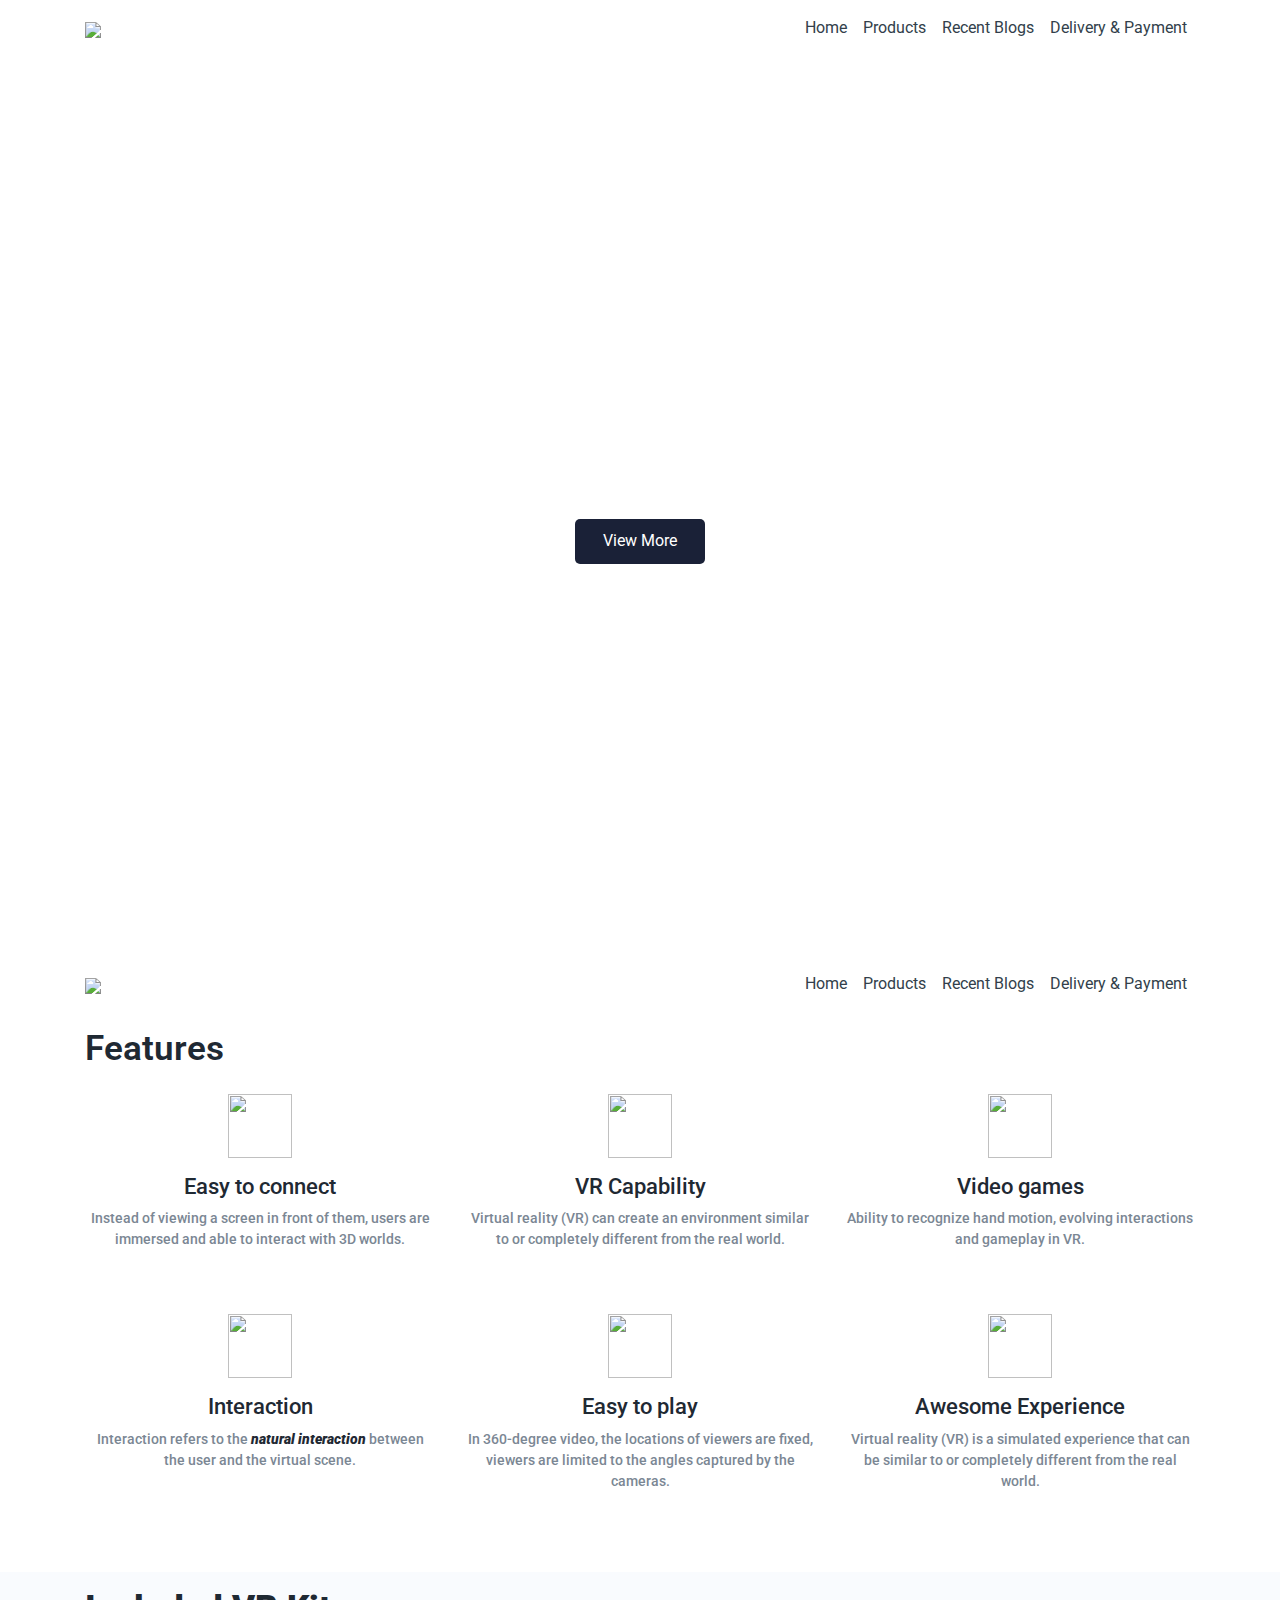
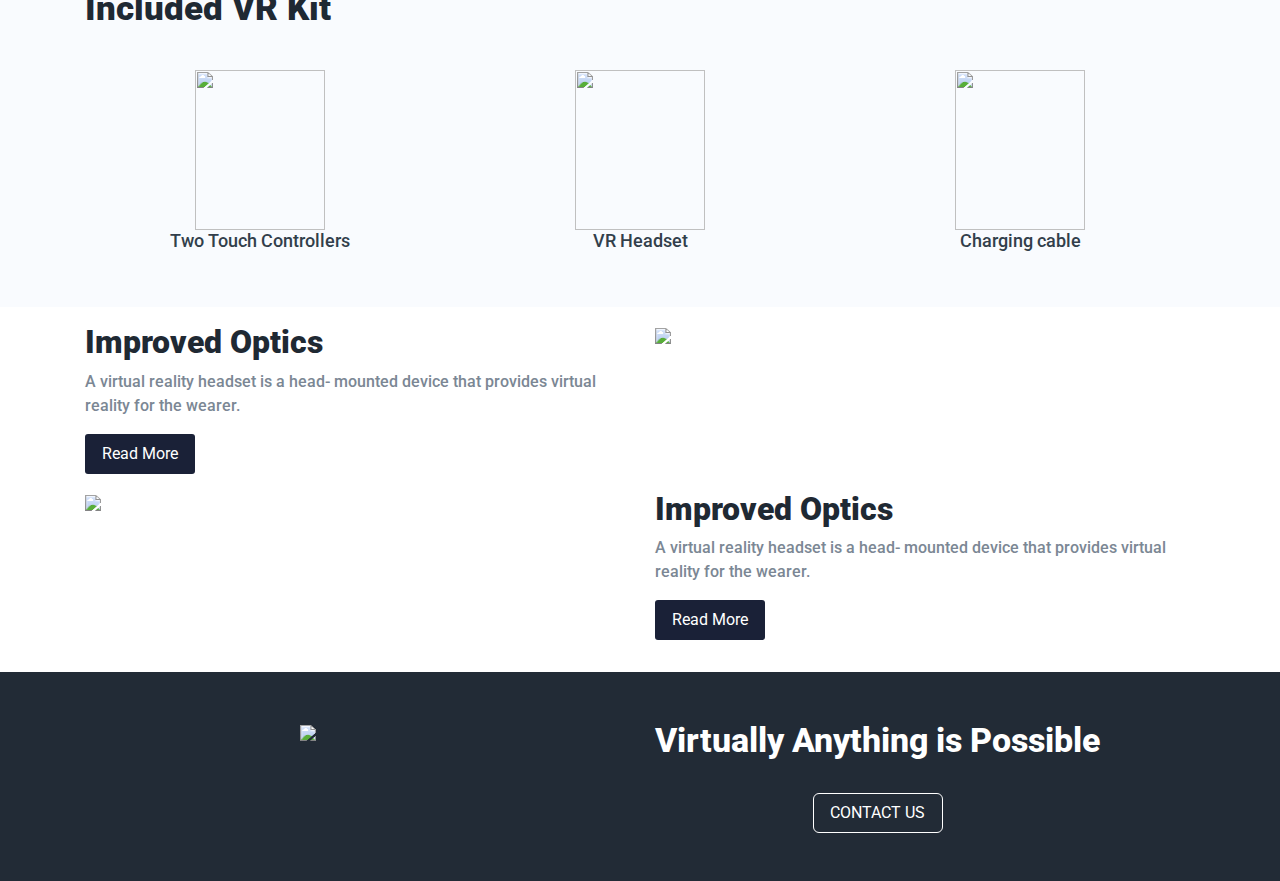
==== index.html @ 0f0fc397 "final" ====
<!DOCTYPE html>
<html lan="en">
  <head>
    <meta charset="UTF-8" />
    <meta name="viewport" content="width=device-width, initial-scale=1.0" />
    <title>tourism</title>
    <link
      rel="stylesheet"
      href="https://stackpath.bootstrapcdn.com/bootstrap/4.5.2/css/bootstrap.min.css"
      integrity="sha384-JcKb8q3iqJ61gNV9KGb8thSsNjpSL0n8PARn9HuZOnIxN0hoP+VmmDGMN5t9UJ0Z"
      crossorigin="anonymous"
    />
    <script
      src="https://code.jquery.com/jquery-3.5.1.slim.min.js"
      integrity="sha384-DfXdz2htPH0lsSSs5nCTpuj/zy4C+OGpamoFVy38MVBnE+IbbVYUew+OrCXaRkfj"
      crossorigin="anonymous"
    ></script>
    <script
      src="https://cdn.jsdelivr.net/npm/popper.js@1.16.1/dist/umd/popper.min.js"
      integrity="sha384-9/reFTGAW83EW2RDu2S0VKaIzap3H66lZH81PoYlFhbGU+6BZp6G7niu735Sk7lN"
      crossorigin="anonymous"
    ></script>
    <script
      src="https://stackpath.bootstrapcdn.com/bootstrap/4.5.2/js/bootstrap.min.js"
      integrity="sha384-B4gt1jrGC7Jh4AgTPSdUtOBvfO8shuf57BaghqFfPlYxofvL8/KUEfYiJOMMV+rV"
      crossorigin="anonymous"
    ></script>
    <link rel="stylesheet" href="index.css" />
  </head>

  <body>
    <!--============================== Home section ==============================-->
    <div id="sectionHome">
      <nav class="navbar navbar-expand-lg navbar-light bg-white">
        <div class="container">
          <a class="navbar-brand" href="index.html">
            <img
              class="VRWebsite-logo"
              src=" https://d1tgh8fmlzexmh.cloudfront.net/ccbp-responsive-website/vr-logo-img.png"
            />
          </a>
          <button
            class="navbar-toggler"
            type="button"
            data-toggle="collapse"
            data-target="#navbarNavAltMarkup"
            aria-controls="navbarNavAltMarkup"
            aria-expanded="false"
            aria-label="Toggle navigation"
          >
            <span class="navbar-toggler-icon"></span>
          </button>
          <div class="collapse navbar-collapse" id="navbarNavAltMarkup">
            <div class="navbar-nav ml-auto">
              <a
                id="VRWebsite-navitem1"
                class="nav-link active"
                href="#sectionHome"
                >Home <span class="sr-only">(current)</span></a
              >
              <a
                id="VRWebsite-navitem2"
                class="nav-link"
                href="products/index.html"
                >Products</a
              >
              <a
                id="VRWebsite-navitem3"
                class="nav-link"
                href="blogs/index.html"
              >
                Recent Blogs
              </a>
              <a id="VRWebsite-navitem4" class="nav-link" href="#"
                >Delivery & Payment</a
              >
            </div>
          </div>
        </div>
      </nav>
      <div
        class="VRWebsite-Banner-section-bg-container d-flex flex-column justify-content-center"
      >
        <div class="text-center">
          <h1 class="VRWebsite-Banner-section-heading mb-3">
            The Revolution in Virtual Reality
          </h1>
          <button
            class="VRWebsite-Banner-section-button"
            onclick="display('sectionMoreDetails')"
          >
            View More
          </button>
        </div>
      </div>
    </div>

    <!--===========================================================================================-->

    <!--============================== More Details section ==============================-->
    <div id="sectionMoreDetails">
      <nav class="navbar navbar-expand-lg navbar-light bg-white">
        <div class="container">
          <a class="navbar-brand" href="index.html">
            <img
              class="VRWebsite-logo"
              src=" https://d1tgh8fmlzexmh.cloudfront.net/ccbp-responsive-website/vr-logo-img.png"
            />
          </a>
          <button
            class="navbar-toggler"
            type="button"
            data-toggle="collapse"
            data-target="#navbarNavAltMarkup"
            aria-controls="navbarNavAltMarkup"
            aria-expanded="false"
            aria-label="Toggle navigation"
          >
            <span class="navbar-toggler-icon"></span>
          </button>
          <div class="collapse navbar-collapse" id="navbarNavAltMarkup">
            <div class="navbar-nav ml-auto">
              <a
                id="VRWebsite-navitem1"
                class="nav-link active"
                onClick="display('sectionHome')"
                >Home <span class="sr-only">(current)</span></a
              >
              <a
                id="VRWebsite-navitem2"
                class="nav-link"
                href="products/index.html"
                >Products</a
              >
              <a
                id="VRWebsite-navitem3"
                class="nav-link"
                href="blogs/index.html"
              >
                Recent Blogs
              </a>
              <a id="VRWebsite-navitem4" class="nav-link" href="#"
                >Delivery & Payment</a
              >
            </div>
          </div>
        </div>
      </nav>
      <!--============================== Features section ==============================-->
      <div class="pt-3 pb-3">
        <div class="container">
          <div class="row">
            <div class="col-12">
              <h1 class="VRWebsite-Features-Title pb-3">Features</h1>
            </div>
            <div class="col-12 col-md-4 mb-5">
              <div class="VRWebsite-Features-Section-card">
                <img
                  class="VRWebsite-Features-Section-image"
                  src="https://d1tgh8fmlzexmh.cloudfront.net/ccbp-responsive-website/easy-connect-img.png"
                />
                <h1 class="VRWebsite-Features-Section-Title pt-3">
                  Easy to connect
                </h1>
                <p class="VRWebsite-Features-Section-description">
                  Instead of viewing a screen in front of them, users are
                  immersed and able to interact with 3D worlds.
                </p>
              </div>
            </div>
            <div class="col-12 col-md-4 mb-5">
              <div class="VRWebsite-Features-Section-card">
                <img
                  class="VRWebsite-Features-Section-image"
                  src="https://d1tgh8fmlzexmh.cloudfront.net/ccbp-responsive-website/vr-capability-img.png"
                />
                <h1 class="VRWebsite-Features-Section-Title pt-3">
                  VR Capability
                </h1>
                <p class="VRWebsite-Features-Section-description">
                  Virtual reality (VR) can create an environment similar to or
                  completely different from the real world.
                </p>
              </div>
            </div>
            <div class="col-12 col-md-4 mb-5">
              <div class="VRWebsite-Features-Section-card">
                <img
                  class="VRWebsite-Features-Section-image"
                  src="https://d1tgh8fmlzexmh.cloudfront.net/ccbp-responsive-website/video-games-img.png"
                />
                <h1 class="VRWebsite-Features-Section-Title pt-3">
                  Video games
                </h1>
                <p class="VRWebsite-Features-Section-description">
                  Ability to recognize hand motion, evolving interactions and
                  gameplay in VR.
                </p>
              </div>
            </div>
            <div class="col-12 col-md-4 mb-5">
              <div class="VRWebsite-Features-Section-card">
                <img
                  class="VRWebsite-Features-Section-image"
                  src="https://d1tgh8fmlzexmh.cloudfront.net/ccbp-responsive-website/interaction-img.png"
                />
                <h1 class="VRWebsite-Features-Section-Title pt-3">
                  Interaction
                </h1>
                <p class="VRWebsite-Features-Section-description">
                  Interaction refers to the
                  <span class="VRWebsite-Features-Section-card-highlight-text"
                    >natural interaction</span
                  >
                  between the user and the virtual scene.
                </p>
              </div>
            </div>
            <div class="col-12 col-md-4 mb-5">
              <div class="VRWebsite-Features-Section-card">
                <img
                  class="VRWebsite-Features-Section-image"
                  src="https://d1tgh8fmlzexmh.cloudfront.net/ccbp-responsive-website/easy-play-img.png"
                />
                <h1 class="VRWebsite-Features-Section-Title pt-3">
                  Easy to play
                </h1>
                <p class="VRWebsite-Features-Section-description">
                  In 360-degree video, the locations of viewers are fixed,
                  viewers are limited to the angles captured by the cameras.
                </p>
              </div>
            </div>
            <div class="col-12 col-md-4 mb-5">
              <div class="VRWebsite-Features-Section-card">
                <img
                  class="VRWebsite-Features-Section-image"
                  src="https://d1tgh8fmlzexmh.cloudfront.net/ccbp-responsive-website/experience-img.png"
                />
                <h1 class="VRWebsite-Features-Section-Title pt-3">
                  Awesome Experience
                </h1>
                <p class="VRWebsite-Features-Section-description">
                  Virtual reality (VR) is a simulated experience that can be
                  similar to or completely different from the real world.
                </p>
              </div>
            </div>
          </div>
        </div>
      </div>
      <!--===========================================================================================-->
      <!--============================== Kit section ==============================-->
      <div class="VRWebsite-Kit-Section pt-3 pb-3">
        <div class="container">
          <div class="row">
            <div class="col-12 mb-3">
              <h1 class="VRWebsite-Kit-Section-main-heading">
                Included VR Kit
              </h1>
            </div>
            <div class="col-12 mb-3 col-md-4">
              <div class="VRWebsite-Kit-Section-card-container p-3">
                <img
                  class="VRWebsite-Kit-Section-card-image"
                  src="https://d1tgh8fmlzexmh.cloudfront.net/ccbp-responsive-website/vr-kit-1-img.png"
                />
                <h1 class="VRWebsite-Kit-Section-card-title">
                  Two Touch Controllers
                </h1>
              </div>
            </div>
            <div class="col-12 mb-3 col-md-4">
              <div class="VRWebsite-Kit-Section-card-container p-3">
                <img
                  class="VRWebsite-Kit-Section-card-image"
                  src="https://d1tgh8fmlzexmh.cloudfront.net/ccbp-responsive-website/vr-kit-2-img.png"
                />
                <h1 class="VRWebsite-Kit-Section-card-title">VR Headset</h1>
              </div>
            </div>
            <div class="col-12 mb-3 col-md-4">
              <div class="VRWebsite-Kit-Section-card-container p-3">
                <img
                  class="VRWebsite-Kit-Section-card-image"
                  src="https://d1tgh8fmlzexmh.cloudfront.net/ccbp-responsive-website/vr-kit-3-img.png"
                />
                <h1 class="VRWebsite-Kit-Section-card-title">Charging cable</h1>
              </div>
            </div>
          </div>
        </div>
      </div>
      <!--===========================================================================================-->
      <!--============================== Optics and controller section ==============================-->
      <div class="pt-3 pb-3">
        <div class="container">
          <div class="row">
            <div class="col-12 col-md-6 order-1 order-md-2 mb-3">
              <img
                class="VRWebsite-Optics-and-Controllers-Section-card-image"
                src="https://d1tgh8fmlzexmh.cloudfront.net/ccbp-responsive-website/vr-optics-img.png"
              />
            </div>
            <div
              class="col-12 col-md-6 order-2 order-md-1 mb-3 d-flex flex-column justify-content-center"
            >
              <h1 class="VRWebsite-Optics-and-Controllers-Section-card-title">
                Improved Optics
              </h1>
              <p
                class="VRWebsite-Optics-and-Controllers-Section-card-description"
              >
                A virtual reality headset is a head- mounted device that
                provides virtual reality for the wearer.
              </p>
              <button
                class="VRWebsite-Optics-and-Controllers-Section-card-button"
              >
                Read More
              </button>
            </div>
            <div class="col-12 col-md-6 order-3 mb-3">
              <img
                class="VRWebsite-Optics-and-Controllers-Section-card-image"
                src="https://d1tgh8fmlzexmh.cloudfront.net/ccbp-responsive-website/vr-optics-img.png"
              />
            </div>
            <div
              class="col-12 col-md-6 order-4 mb-3 d-flex flex-column justify-content-center"
            >
              <h1 class="VRWebsite-Optics-and-Controllers-Section-card-title">
                Improved Optics
              </h1>
              <p
                class="VRWebsite-Optics-and-Controllers-Section-card-description"
              >
                A virtual reality headset is a head- mounted device that
                provides virtual reality for the wearer.
              </p>
              <button
                class="VRWebsite-Optics-and-Controllers-Section-card-button"
              >
                Read More
              </button>
            </div>
          </div>
        </div>
      </div>
      <!--===========================================================================================-->
      <!--============================== Contact us section ==============================-->
      <div class="VRWebsite-Contact-Us-Section-bg-container pt-5 pb-5">
        <div class="container">
          <div class="row">
            <div class="col-12 col-md-7 order-md-2">
              <h1 class="VRWebsite-Contact-Us-Section-mainheading mb-3">
                Virtually Anything is Possible
              </h1>
              <img
                class="VRWebsite-Contact-Us-Section-image d-md-none"
                src="https://d1tgh8fmlzexmh.cloudfront.net/ccbp-responsive-website/vr-set-img.png"
              />
              <button class="VRWebsite-Contact-Us-Section-button mt-3">
                CONTACT US
              </button>
            </div>
            <div class="col-md-5 d-none d-md-block order-md-1">
              <img
                class="VRWebsite-Contact-Us-Section-image"
                src="https://d1tgh8fmlzexmh.cloudfront.net/ccbp-responsive-website/vr-set-img.png"
              />
            </div>
          </div>
        </div>
      </div>
      <!--===========================================================================================-->
    </div>
    <!--===========================================================================================-->
    <!--============================== Optics and controller section ==============================-->
    <!--===========================================================================================-->
    <script
      type="text/javascript"
      src="https://d1tgh8fmlzexmh.cloudfront.net/ccbp-static-website/js/ccbp-ui-kit.js"
    ></script>
  </body>
</html>
---- index.css ----
@import url("https://fonts.googleapis.com/css2?family=Bree+Serif&family=Caveat:wght@400;700&family=Lobster&family=Monoton&family=Open+Sans:ital,wght@0,400;0,700;1,400;1,700&family=Playfair+Display+SC:ital,wght@0,400;0,700;1,700&family=Playfair+Display:ital,wght@0,400;0,700;1,700&family=Roboto:ital,wght@0,400;0,700;1,400;1,700&family=Source+Sans+Pro:ital,wght@0,400;0,700;1,700&family=Work+Sans:ital,wght@0,400;0,700;1,700&display=swap");

.VRWebsite-logo {
  height: 40px;
}

#VRWebsite-navitem1 {
  color: #323f4b;
  font-family: "Roboto";
}

#VRWebsite-navitem2 {
  color: #323f4b;
  font-family: "Roboto";
}

#VRWebsite-navitem3 {
  color: #323f4b;
  font-family: "Roboto";
}

#VRWebsite-navitem4 {
  color: #323f4b;
  font-family: "Roboto";
}

.VRWebsite-Banner-section-bg-container {
  background-image: url("https://d1tgh8fmlzexmh.cloudfront.net/ccbp-responsive-website/vr-banner-bg.png");
  background-size: cover;
  height: 100vh;
}

.VRWebsite-Banner-section-heading {
  color: white;
  font-family: "Roboto";
  font-size: 45px;
  font-weight: 500;
}

.VRWebsite-Banner-section-button {
  height: 45px;
  width: 130px;
  color: #ffffff;
  background-color: #1a2137;
  border-width: 0px;
  border-style: solid;
  border-radius: 5px;
}

/* Features section =====================*/

.VRWebsite-Features-Title {
  font-family: "Roboto";
  font-size: 35px;
  font-weight: 600;
  color: #1f2933;
}

.VRWebsite-Features-Section-card {
  text-align: center;
}

.VRWebsite-Features-Section-image {
  width: 64px;
  height: 64px;
}

.VRWebsite-Features-Section-Title {
  font-family: "Roboto";
  font-size: 22px;
  font-weight: 500;
  color: #1f2933;
}

.VRWebsite-Features-Section-description {
  font-family: "Roboto";
  font-size: 14px;
  font-weight: 500;
  color: #7b8794;
}

.VRWebsite-Features-Section-card-highlight-text {
  font-weight: 900;
  font-style: italic;
  color: #1f2933;
}
/*==============kit section===================== */

.VRWebsite-Kit-Section {
  background-color: #f9fbfe;
}

.VRWebsite-Kit-Section-main-heading {
  font-family: "Roboto";
  font-size: 35px;
  font-weight: 900;
  color: #1f2933;
}

.VRWebsite-Kit-Section-card-container {
  text-align: center;
}

.VRWebsite-Kit-Section-card-image {
  height: 160px;
  width: 130px;
}

.VRWebsite-Kit-Section-card-title {
  font-family: "Roboto";
  font-size: 18px;
  font-weight: 500;
  color: #323f4b;
}

/* optics and controller section*/

.VRWebsite-Optics-and-Controllers-Section-card-image {
  width: 100%;
}

.VRWebsite-Optics-and-Controllers-Section-card-title {
  font-family: "Roboto";
  font-size: 32px;
  font-weight: 900;
  color: #1f2933;
}

.VRWebsite-Optics-and-Controllers-Section-card-description {
  font-family: "Roboto";
  font-size: 16px;
  font-weight: 500;
  color: #7b8794;
}

.VRWebsite-Optics-and-Controllers-Section-card-button {
  background-color: #1a2137;
  color: #ffffff;
  height: 40px;
  width: 110px;
  font-family: "Roboto";
  font-size: 16px;
  border-width: 0px;
  border-radius: 3px;
}

/* Contact us */

.VRWebsite-Contact-Us-Section-bg-container {
  background-color: #222b36;
  text-align: center;
}

.VRWebsite-Contact-Us-Section-mainheading {
  color: #ffffff;
  font-family: "Roboto";
  font-size: 34px;
  font-weight: 800;
}

.VRWebsite-Contact-Us-Section-image {
  width: 90%;
}

.VRWebsite-Contact-Us-Section-button {
  height: 40px;
  width: 130px;
  color: #ffffff;
  background-color: transparent;
  font-family: "Roboto";
  border-style: solid;
  border-color: #ffffff;
  border-width: 1px;
  border-radius: 6px;
}

/* trending blog section */

.VRWebsite-Trending-Blogs-Section-mainheading {
  color: #1f2933;
  font-family: "Roboto";
  font-size: 34px;
  font-weight: 900;
}

.VRWebsite-Trending-Blogs-Section-card-image {
  width: 100%;
}

.VRWebsite-Trending-Blogs-Section-card-Title {
  color: #959ead;
  font-family: "Roboto";
  font-size: 12px;
  font-weight: 900;
}

.VRWebsite-Trending-Blogs-Section-card-description {
  color: #323f4b;
  font-family: "Roboto";
  font-size: 16px;
  font-weight: 700;
}

.VRWebsite-Trending-Blogs-Section-card-link {
  color: #1754a1;
  font-family: "Roboto";
  font-size: 13px;
  font-weight: 900;
}

.VRWebsite-Trending-Blogs-Section-button-align {
  text-align: center;
}

.VRWebsite-Trending-Blogs-Section-button {
  color: #ffffff;
  background-color: #1754a1;
  font-family: "Roboto";
  height: 40px;
  width: 135px;
  border-style: solid;
  border-width: 0px;
}
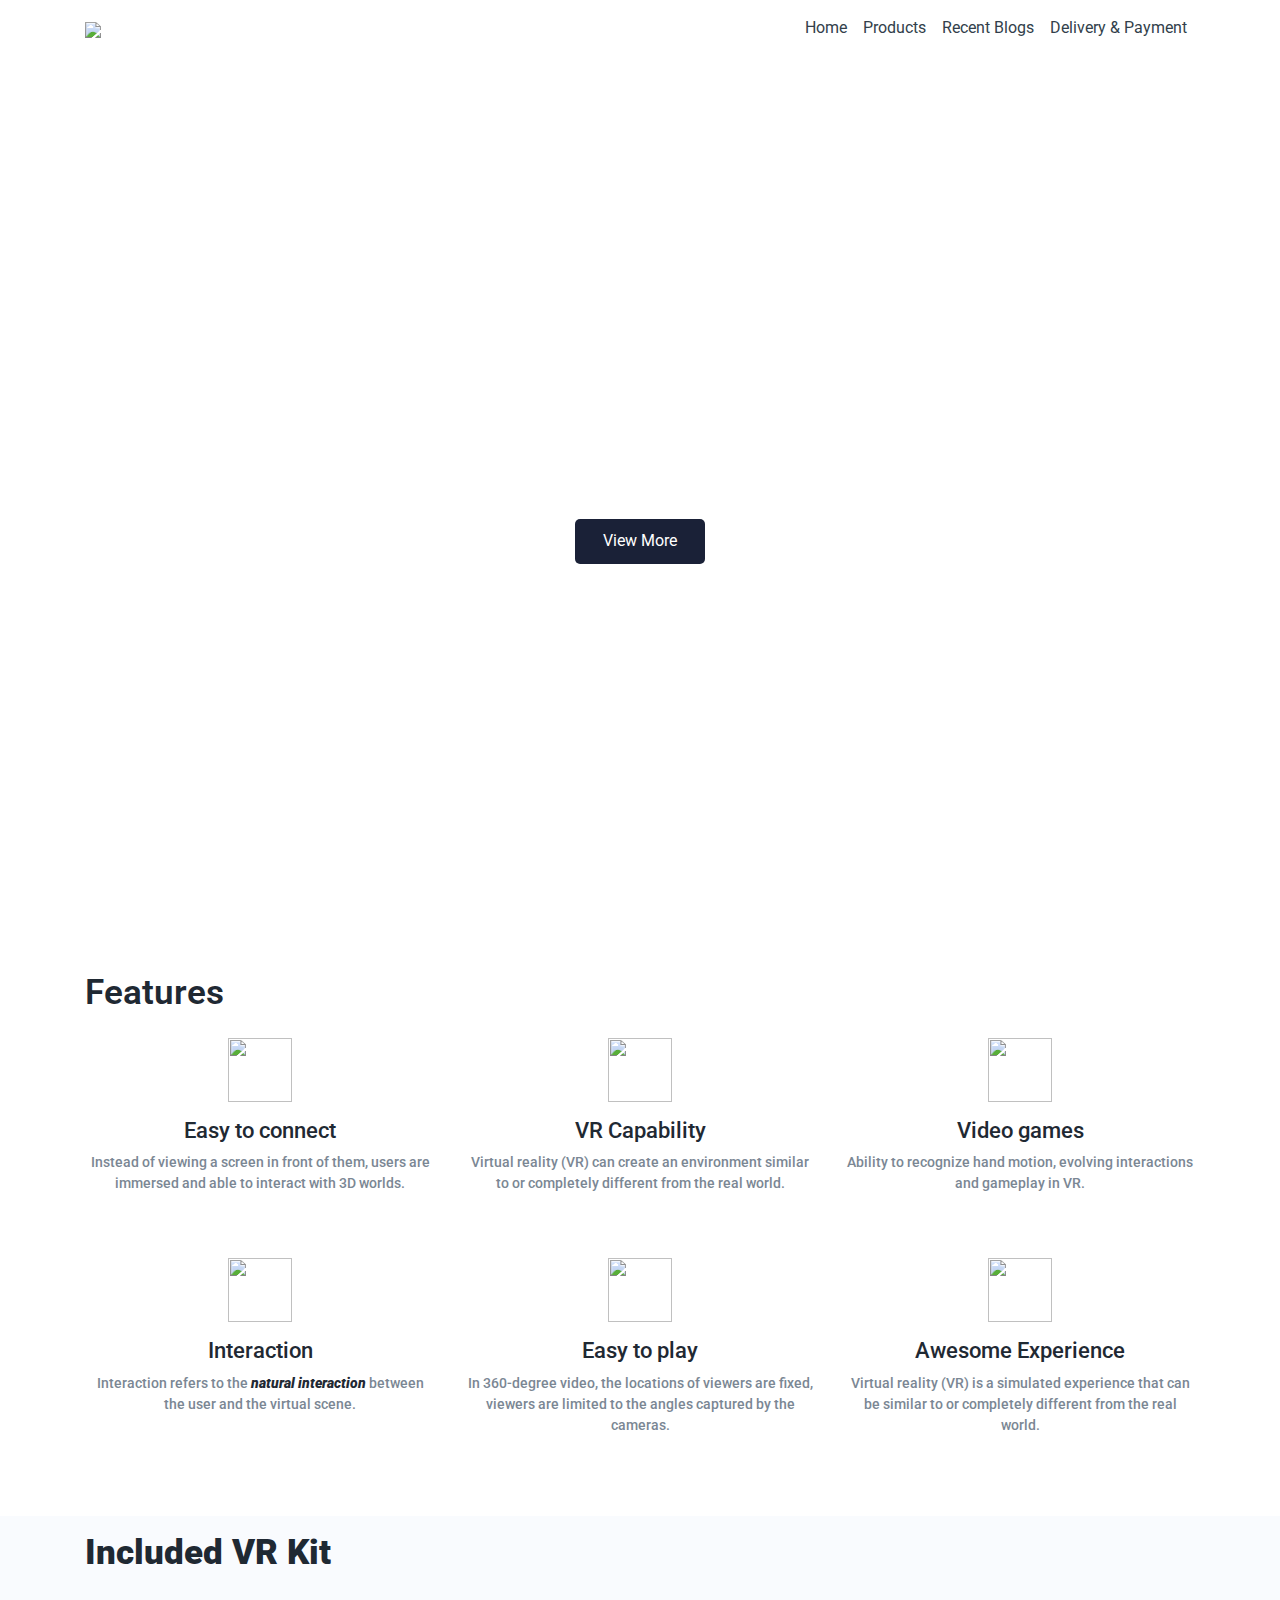
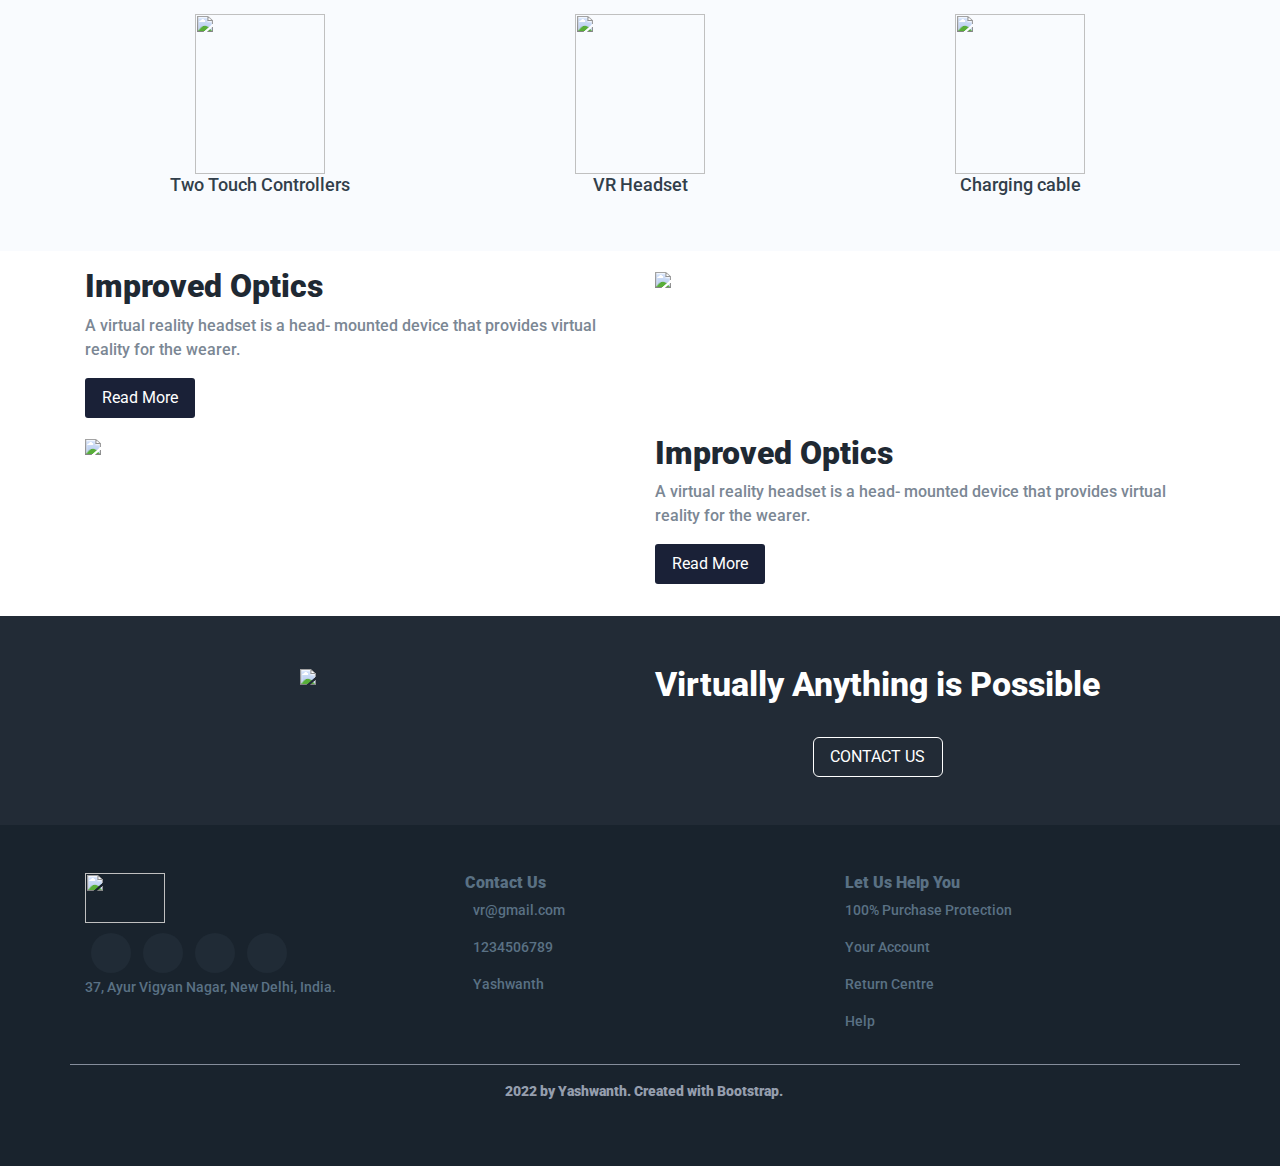
==== commit 1e2938ab: "Added Footer" ====
--- a/index.html
+++ b/index.html
@@ -3,7 +3,7 @@
   <head>
     <meta charset="UTF-8" />
     <meta name="viewport" content="width=device-width, initial-scale=1.0" />
-    <title>tourism</title>
+    <title>VR-Website</title>
     <link
       rel="stylesheet"
       href="https://stackpath.bootstrapcdn.com/bootstrap/4.5.2/css/bootstrap.min.css"
@@ -25,7 +25,15 @@
       integrity="sha384-B4gt1jrGC7Jh4AgTPSdUtOBvfO8shuf57BaghqFfPlYxofvL8/KUEfYiJOMMV+rV"
       crossorigin="anonymous"
     ></script>
+    <script
+      src="https://kit.fontawesome.com/ca3b81fa8a.js"
+      crossorigin="anonymous"
+    ></script>
     <link rel="stylesheet" href="index.css" />
+    <link
+      rel="icon"
+      href="https://d1tgh8fmlzexmh.cloudfront.net/ccbp-responsive-website/vr-logo-img.png"
+    />
   </head>
 
   <body>
@@ -85,12 +93,7 @@
           <h1 class="VRWebsite-Banner-section-heading mb-3">
             The Revolution in Virtual Reality
           </h1>
-          <button
-            class="VRWebsite-Banner-section-button"
-            onclick="display('sectionMoreDetails')"
-          >
-            View More
-          </button>
+          <button class="VRWebsite-Banner-section-button">View More</button>
         </div>
       </div>
     </div>
@@ -99,53 +102,6 @@
 
     <!--============================== More Details section ==============================-->
     <div id="sectionMoreDetails">
-      <nav class="navbar navbar-expand-lg navbar-light bg-white">
-        <div class="container">
-          <a class="navbar-brand" href="index.html">
-            <img
-              class="VRWebsite-logo"
-              src=" https://d1tgh8fmlzexmh.cloudfront.net/ccbp-responsive-website/vr-logo-img.png"
-            />
-          </a>
-          <button
-            class="navbar-toggler"
-            type="button"
-            data-toggle="collapse"
-            data-target="#navbarNavAltMarkup"
-            aria-controls="navbarNavAltMarkup"
-            aria-expanded="false"
-            aria-label="Toggle navigation"
-          >
-            <span class="navbar-toggler-icon"></span>
-          </button>
-          <div class="collapse navbar-collapse" id="navbarNavAltMarkup">
-            <div class="navbar-nav ml-auto">
-              <a
-                id="VRWebsite-navitem1"
-                class="nav-link active"
-                onClick="display('sectionHome')"
-                >Home <span class="sr-only">(current)</span></a
-              >
-              <a
-                id="VRWebsite-navitem2"
-                class="nav-link"
-                href="products/index.html"
-                >Products</a
-              >
-              <a
-                id="VRWebsite-navitem3"
-                class="nav-link"
-                href="blogs/index.html"
-              >
-                Recent Blogs
-              </a>
-              <a id="VRWebsite-navitem4" class="nav-link" href="#"
-                >Delivery & Payment</a
-              >
-            </div>
-          </div>
-        </div>
-      </nav>
       <!--============================== Features section ==============================-->
       <div class="pt-3 pb-3">
         <div class="container">
@@ -376,11 +332,120 @@
       <!--===========================================================================================-->
     </div>
     <!--===========================================================================================-->
-    <!--============================== Optics and controller section ==============================-->
+    <!--============================== Footer section ==============================-->
+    <div class="VRWebsite-Footer-Section-bg-container pt-5 pb-5">
+      <div class="container">
+        <div class="row">
+          <div class="col-12 d-md-none text-center mb-3">
+            <img
+              class="VRWebsite-Footer-Section-logo"
+              src="https://d1tgh8fmlzexmh.cloudfront.net/ccbp-responsive-website/vr-logo-img.png"
+            />
+          </div>
+          <div class="col-12 d-md-none col-md-4 mb-3">
+            <div class="d-flex flex-row justify-content-center">
+              <div class="VRWebsite-Footer-Section-icon-container">
+                <i
+                  class="fa-brands fa-google VRWebsite-Footer-Section-icon"
+                ></i>
+              </div>
+              <div class="VRWebsite-Footer-Section-icon-container">
+                <i
+                  class="fa-brands fa-twitter VRWebsite-Footer-Section-icon"
+                ></i>
+              </div>
+              <div class="VRWebsite-Footer-Section-icon-container">
+                <i
+                  class="fa-brands fa-instagram VRWebsite-Footer-Section-icon"
+                ></i>
+              </div>
+              <div class="VRWebsite-Footer-Section-icon-container">
+                <i
+                  class="fa-brands fa-linkedin VRWebsite-Footer-Section-icon"
+                ></i>
+              </div>
+            </div>
+            <h1 class="VRWebsite-Footer-Section-address">
+              37, Ayur Vigyan Nagar, New Delhi, India.
+            </h1>
+          </div>
+          <!-- First column for Medium Devices-->
+          <div class="col-md-4 d-none d-md-block mb-3">
+            <img
+              class="VRWebsite-Footer-Section-logo mb-1"
+              src="https://d1tgh8fmlzexmh.cloudfront.net/ccbp-responsive-website/vr-logo-img.png"
+            />
+            <div class="d-flex flex-row">
+              <div class="VRWebsite-Footer-Section-icon-container">
+                <i
+                  class="fa-brands fa-google VRWebsite-Footer-Section-icon"
+                ></i>
+              </div>
+              <div class="VRWebsite-Footer-Section-icon-container">
+                <i
+                  class="fa-brands fa-twitter VRWebsite-Footer-Section-icon"
+                ></i>
+              </div>
+              <div class="VRWebsite-Footer-Section-icon-container">
+                <i
+                  class="fa-brands fa-instagram VRWebsite-Footer-Section-icon"
+                ></i>
+              </div>
+              <div class="VRWebsite-Footer-Section-icon-container">
+                <i
+                  class="fa-brands fa-linkedin VRWebsite-Footer-Section-icon"
+                ></i>
+              </div>
+            </div>
+            <h1 class="VRWebsite-Footer-Section-mediumdevice-address">
+              37, Ayur Vigyan Nagar, New Delhi, India.
+            </h1>
+          </div>
+          <!--end-->
+          <div class="col-6 col-md-4">
+            <h1 class="VRWebsite-Footer-Section-heading">Contact Us</h1>
+            <div class="d-flex flex-row">
+              <i
+                class="fa-solid fa-envelope VRWebsite-Footer-Section-icon pt-1 pr-2"
+              ></i>
+              <p class="VRWebsite-Footer-Section-description">vr@gmail.com</p>
+            </div>
+            <div class="d-flex flex-row">
+              <i
+                class="fa-solid fa-phone VRWebsite-Footer-Section-icon pt-1 pr-2"
+              ></i>
+              <p class="VRWebsite-Footer-Section-description">1234506789</p>
+            </div>
+            <div class="d-flex flex-row">
+              <i
+                class="fa-brands fa-skype VRWebsite-Footer-Section-icon pt-1 pr-2"
+              ></i>
+              <p class="VRWebsite-Footer-Section-description">Yashwanth</p>
+            </div>
+          </div>
+          <div class="col-6 col-md-4">
+            <h1 class="VRWebsite-Footer-Section-heading">Let Us Help You</h1>
+            <p class="VRWebsite-Footer-Section-description">
+              100% Purchase Protection
+            </p>
+            <p class="VRWebsite-Footer-Section-description">Your Account</p>
+            <p class="VRWebsite-Footer-Section-description">Return Centre</p>
+            <p class="VRWebsite-Footer-Section-description">Help</p>
+          </div>
+          <hr class="col-12 VRWebsite-Footer-Section-break-line" />
+          <div class="col-12">
+            <div class="d-flex flex-row justify-content-center">
+              <i
+                class="VRWebsite-Footer-Section-icon fa-regular fa-copyright pt-1 pr-2"
+              ></i>
+              <p class="VRWebsite-Footer-Section-Footer-caption">
+                2022 by Yashwanth. Created with Bootstrap.
+              </p>
+            </div>
+          </div>
+        </div>
+      </div>
+    </div>
     <!--===========================================================================================-->
-    <script
-      type="text/javascript"
-      src="https://d1tgh8fmlzexmh.cloudfront.net/ccbp-static-website/js/ccbp-ui-kit.js"
-    ></script>
   </body>
 </html>
--- a/index.css
+++ b/index.css
@@ -221,3 +221,71 @@
   border-style: solid;
   border-width: 0px;
 }
+
+/* Footer */
+
+.VRWebsite-Footer-Section-bg-container {
+  background-color: #19232d;
+}
+
+.VRWebsite-Footer-Section-logo {
+  height: 50px;
+  width: 80px;
+}
+
+.VRWebsite-Footer-Section-icon {
+  color: #5a7184;
+  font-size: 17px;
+}
+
+.VRWebsite-Footer-Section-icon-container {
+  background-color: #202b36;
+  width: 40px;
+  height: 40px;
+  border-radius: 20px;
+  margin: 6px;
+  padding-top: 8px;
+  padding-bottom: 15px;
+  padding-right: 16px;
+  padding-left: 13px;
+}
+
+.VRWebsite-Footer-Section-address {
+  text-align: center;
+  color: #5a7184;
+  font-family: "Roboto";
+  font-size: 14px;
+  font-weight: 500;
+}
+
+.VRWebsite-Footer-Section-mediumdevice-address {
+  color: #5a7184;
+  font-family: "Roboto";
+  font-size: 14px;
+  font-weight: 500;
+}
+
+.VRWebsite-Footer-Section-description {
+  color: #5a7184;
+  font-family: "Roboto";
+  font-size: 14px;
+  font-weight: 500;
+}
+
+.VRWebsite-Footer-Section-heading {
+  color: #5a7184;
+  font-family: "Roboto";
+  font-size: 16px;
+  font-weight: 900;
+}
+
+.VRWebsite-Footer-Section-break-line {
+  background-color: #959ead;
+}
+
+.VRWebsite-Footer-Section-Footer-caption {
+  color: #959ead;
+  font-family: "Roboto";
+  font-size: 14px;
+  font-weight: 900;
+}
